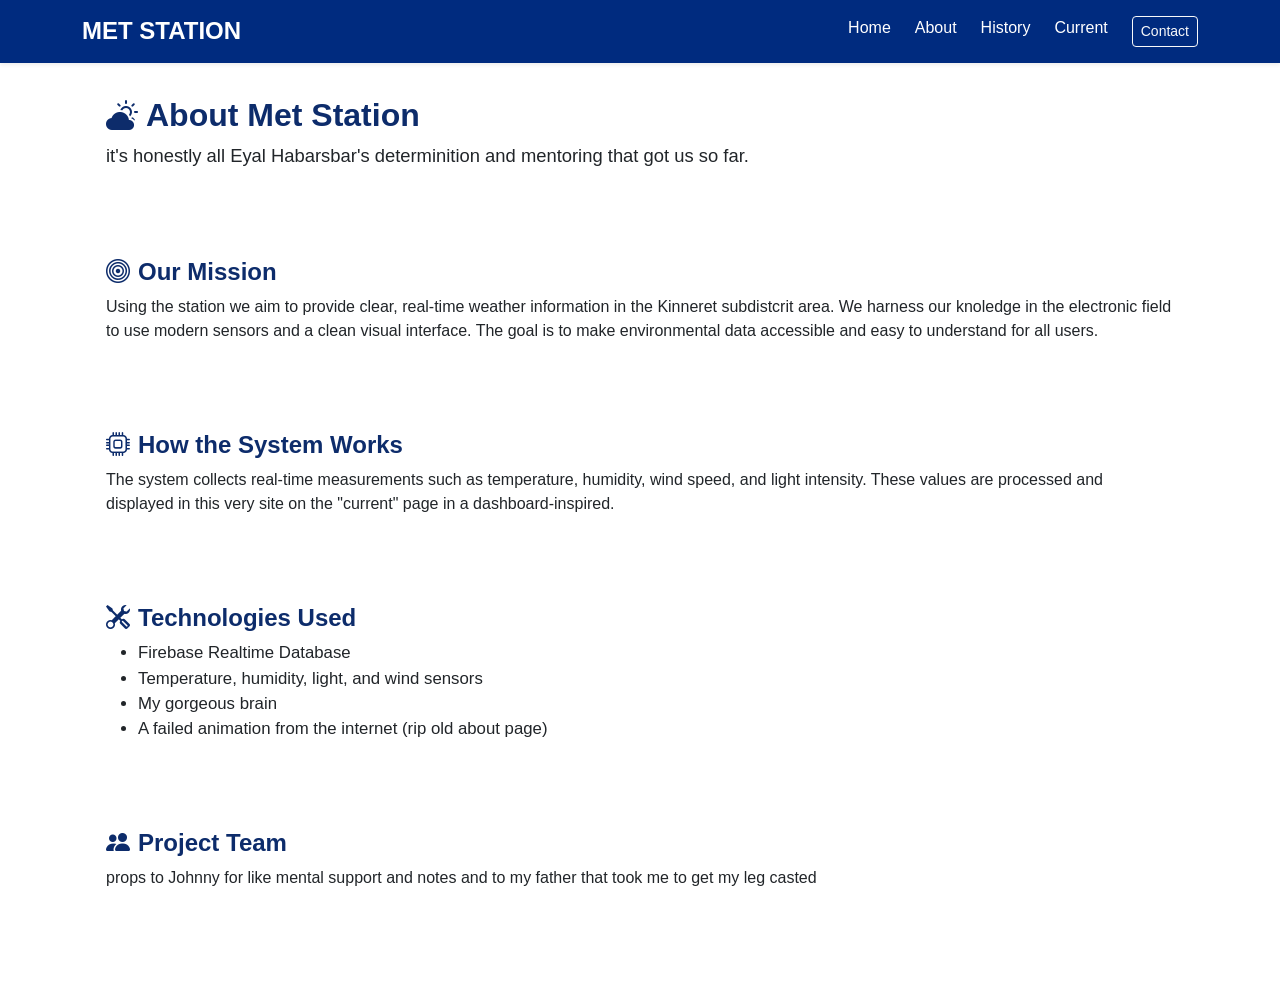
==== about.html @ 09c8d05c "Add files via upload" ====
<!DOCTYPE html>
<html lang="en">
  <head>
    <!-- Required meta tags -->
    <meta charset="utf-8" />
    <meta
      name="viewport"
      content="width=device-width, initial-scale=1, shrink-to-fit=no"
    />

    <!-- Bootstrap CSS -->
    <link
      rel="stylesheet"
      href="https://cdn.jsdelivr.net/npm/bootstrap@4.3.1/dist/css/bootstrap.min.css"
      integrity="sha384-ggOyR0iXCbMQv3Xipma34MD+dH/1fQ784/j6cY/iJTQUOhcWr7x9JvoRxT2MZw1T"
      crossorigin="anonymous"
    />

    <title>about</title>

    <link
      href="https://cdn.jsdelivr.net/npm/bootstrap@5.3.3/dist/css/bootstrap.min.css"
      rel="stylesheet"
    />
    <link
      href="https://cdn.jsdelivr.net/npm/bootstrap-icons@1.11.3/font/bootstrap-icons.css"
      rel="stylesheet"
    />
  </head>
  <body style="font-family: Verdana, Geneva, Tahoma, sans-serif">
    <!-- Navbar -->
    <div
      class="bg-dark text-white py-3 shadow-sm fixed-top"
      style="background-color: #002b7f !important"
    >
      <div class="container d-flex justify-content-between align-items-center">
        <h4 class="m-0" style="font-weight: bold">MET STATION</h4>
        <div class="d-flex gap-4">
          <a href="/HTML/mainmet.html" class="text-white text-decoration-none"
            >Home</a
          >
          <a href="/HTML/about.html" class="text-white text-decoration-none"
            >About</a
          >
          <a href="/HTML/histmet.html" class="text-white text-decoration-none"
            >History</a
          >
          <a href="/HTML/current.html" class="text-white text-decoration-none"
            >Current</a
          >
          <a href="/HTML/contact.html" class="btn btn-outline-light btn-sm"
            >Contact</a
          >
        </div>
      </div>
    </div>

    <div
      class="container mt-5 pt-4"
      style="padding-bottom: 40px; padding-top: 150px"
    >
      <!-- Page Title -->
      <div
        class="p-4 mb-4"
        style="background: rgba(255, 255, 255, 0.45); border-radius: 12px"
      >
        <h2 class="fw-bold" style="color: #0d2c6b">
          <i class="bi bi-cloud-sun-fill me-2"></i>About Met Station
        </h2>
        <p class="mt-2" style="font-size: 1.15rem">
          it's honestly all Eyal Habarsbar's determinition and mentoring that
          got us so far.
        </p>
      </div>

      <!-- Mission -->
      <div
        class="p-4 mb-4"
        style="background: rgba(255, 255, 255, 0.45); border-radius: 12px"
      >
        <h4 class="fw-bold" style="color: #0d2c6b">
          <i class="bi bi-bullseye me-2"></i>Our Mission
        </h4>
        <p>
          Using the station we aim to provide clear, real-time weather
          information in the Kinneret subdistcrit area. We harness our knoledge
          in the electronic field to use modern sensors and a clean visual
          interface. The goal is to make environmental data accessible and easy
          to understand for all users.
        </p>
      </div>

      <!-- System Overview -->
      <div
        class="p-4 mb-4"
        style="background: rgba(255, 255, 255, 0.45); border-radius: 12px"
      >
        <h4 class="fw-bold" style="color: #0d2c6b">
          <i class="bi bi-cpu me-2"></i>How the System Works
        </h4>
        <p>
          The system collects real-time measurements such as temperature,
          humidity, wind speed, and light intensity. These values are processed
          and displayed in this very site on the "current" page in a
          dashboard-inspired.
        </p>
      </div>

      <!-- Technologies Used -->
      <div
        class="p-4 mb-4"
        style="background: rgba(255, 255, 255, 0.45); border-radius: 12px"
      >
        <h4 class="fw-bold" style="color: #0d2c6b">
          <i class="bi bi-tools me-2"></i>Technologies Used
        </h4>
        <ul style="font-size: 1.05rem">
          <li>Firebase Realtime Database</li>
          <li>Temperature, humidity, light, and wind sensors</li>
          <li>My gorgeous brain</li>
          <li>A failed animation from the internet (rip old about page)</li>
        </ul>
      </div>

      <!-- Team / Credits -->
      <div
        class="p-4 mb-4"
        style="background: rgba(255, 255, 255, 0.45); border-radius: 12px"
      >
        <h4 class="fw-bold" style="color: #0d2c6b">
          <i class="bi bi-people-fill me-2"></i>Project Team
        </h4>
        
        <p>
          props to Johnny for like mental support and notes and to my father that took me
          to get my leg casted
        </p>
      </div>
    </div>

    <!-- cloud background -->
    <div id="background-wrap">
      <div class="x1">
        <div class="cloud"></div>
      </div>

      <div class="x2">
        <div class="cloud"></div>
      </div>

      <div class="x3">
        <div class="cloud"></div>
      </div>

      <div class="x4">
        <div class="cloud"></div>
      </div>

      <div class="x5">
        <div class="cloud"></div>
      </div>
    </div>

    <!-- link to css -->
    <link rel="stylesheet" href="/CSS/mainmet.css" />
    <link rel="stylesheet" href="/CSS/about.css" />

    <!-- Optional JavaScript -->
    <!-- jQuery first, then Popper.js, then Bootstrap JS -->
    <script
      src="https://code.jquery.com/jquery-3.3.1.slim.min.js"
      integrity="sha384-q8i/X+965DzO0rT7abK41JStQIAqVgRVzpbzo5smXKp4YfRvH+8abtTE1Pi6jizo"
      crossorigin="anonymous"
    ></script>
    <script
      src="https://cdn.jsdelivr.net/npm/popper.js@1.14.7/dist/umd/popper.min.js"
      integrity="sha384-UO2eT0CpHqdSJQ6hJty5KVphtPhzWj9WO1clHTMGa3JDZwrnQq4sF86dIHNDz0W1"
      crossorigin="anonymous"
    ></script>
    <script
      src="https://cdn.jsdelivr.net/npm/bootstrap@4.3.1/dist/js/bootstrap.min.js"
      integrity="sha384-JjSmVgyd0p3pXB1rRibZUAYoIIy6OrQ6VrjIEaFf/nJGzIxFDsf4x0xIM+B07jRM"
      crossorigin="anonymous"
    ></script>
  </body>
</html>
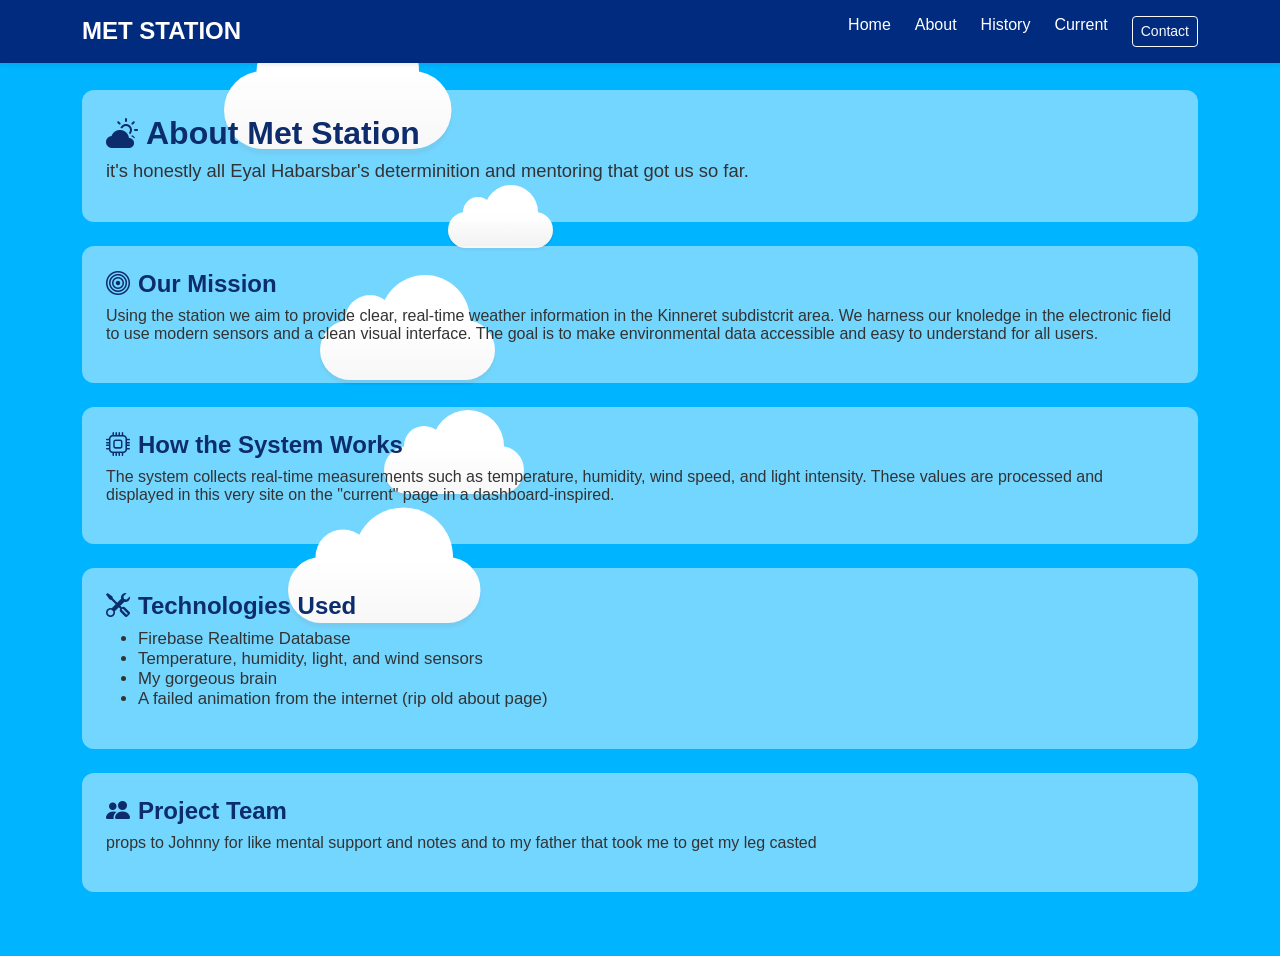
==== commit 584566a7: "change the contact navbar and move out of the HTML folder all the files, move all the files from the" ====
--- a/about.html
+++ b/about.html
@@ -1,186 +1,186 @@
-<!DOCTYPE html>
-<html lang="en">
-  <head>
-    <!-- Required meta tags -->
-    <meta charset="utf-8" />
-    <meta
-      name="viewport"
-      content="width=device-width, initial-scale=1, shrink-to-fit=no"
-    />
-
-    <!-- Bootstrap CSS -->
-    <link
-      rel="stylesheet"
-      href="https://cdn.jsdelivr.net/npm/bootstrap@4.3.1/dist/css/bootstrap.min.css"
-      integrity="sha384-ggOyR0iXCbMQv3Xipma34MD+dH/1fQ784/j6cY/iJTQUOhcWr7x9JvoRxT2MZw1T"
-      crossorigin="anonymous"
-    />
-
-    <title>about</title>
-
-    <link
-      href="https://cdn.jsdelivr.net/npm/bootstrap@5.3.3/dist/css/bootstrap.min.css"
-      rel="stylesheet"
-    />
-    <link
-      href="https://cdn.jsdelivr.net/npm/bootstrap-icons@1.11.3/font/bootstrap-icons.css"
-      rel="stylesheet"
-    />
-  </head>
-  <body style="font-family: Verdana, Geneva, Tahoma, sans-serif">
-    <!-- Navbar -->
-    <div
-      class="bg-dark text-white py-3 shadow-sm fixed-top"
-      style="background-color: #002b7f !important"
-    >
-      <div class="container d-flex justify-content-between align-items-center">
-        <h4 class="m-0" style="font-weight: bold">MET STATION</h4>
-        <div class="d-flex gap-4">
-          <a href="/HTML/mainmet.html" class="text-white text-decoration-none"
-            >Home</a
-          >
-          <a href="/HTML/about.html" class="text-white text-decoration-none"
-            >About</a
-          >
-          <a href="/HTML/histmet.html" class="text-white text-decoration-none"
-            >History</a
-          >
-          <a href="/HTML/current.html" class="text-white text-decoration-none"
-            >Current</a
-          >
-          <a href="/HTML/contact.html" class="btn btn-outline-light btn-sm"
-            >Contact</a
-          >
-        </div>
-      </div>
-    </div>
-
-    <div
-      class="container mt-5 pt-4"
-      style="padding-bottom: 40px; padding-top: 150px"
-    >
-      <!-- Page Title -->
-      <div
-        class="p-4 mb-4"
-        style="background: rgba(255, 255, 255, 0.45); border-radius: 12px"
-      >
-        <h2 class="fw-bold" style="color: #0d2c6b">
-          <i class="bi bi-cloud-sun-fill me-2"></i>About Met Station
-        </h2>
-        <p class="mt-2" style="font-size: 1.15rem">
-          it's honestly all Eyal Habarsbar's determinition and mentoring that
-          got us so far.
-        </p>
-      </div>
-
-      <!-- Mission -->
-      <div
-        class="p-4 mb-4"
-        style="background: rgba(255, 255, 255, 0.45); border-radius: 12px"
-      >
-        <h4 class="fw-bold" style="color: #0d2c6b">
-          <i class="bi bi-bullseye me-2"></i>Our Mission
-        </h4>
-        <p>
-          Using the station we aim to provide clear, real-time weather
-          information in the Kinneret subdistcrit area. We harness our knoledge
-          in the electronic field to use modern sensors and a clean visual
-          interface. The goal is to make environmental data accessible and easy
-          to understand for all users.
-        </p>
-      </div>
-
-      <!-- System Overview -->
-      <div
-        class="p-4 mb-4"
-        style="background: rgba(255, 255, 255, 0.45); border-radius: 12px"
-      >
-        <h4 class="fw-bold" style="color: #0d2c6b">
-          <i class="bi bi-cpu me-2"></i>How the System Works
-        </h4>
-        <p>
-          The system collects real-time measurements such as temperature,
-          humidity, wind speed, and light intensity. These values are processed
-          and displayed in this very site on the "current" page in a
-          dashboard-inspired.
-        </p>
-      </div>
-
-      <!-- Technologies Used -->
-      <div
-        class="p-4 mb-4"
-        style="background: rgba(255, 255, 255, 0.45); border-radius: 12px"
-      >
-        <h4 class="fw-bold" style="color: #0d2c6b">
-          <i class="bi bi-tools me-2"></i>Technologies Used
-        </h4>
-        <ul style="font-size: 1.05rem">
-          <li>Firebase Realtime Database</li>
-          <li>Temperature, humidity, light, and wind sensors</li>
-          <li>My gorgeous brain</li>
-          <li>A failed animation from the internet (rip old about page)</li>
-        </ul>
-      </div>
-
-      <!-- Team / Credits -->
-      <div
-        class="p-4 mb-4"
-        style="background: rgba(255, 255, 255, 0.45); border-radius: 12px"
-      >
-        <h4 class="fw-bold" style="color: #0d2c6b">
-          <i class="bi bi-people-fill me-2"></i>Project Team
-        </h4>
-        
-        <p>
-          props to Johnny for like mental support and notes and to my father that took me
-          to get my leg casted
-        </p>
-      </div>
-    </div>
-
-    <!-- cloud background -->
-    <div id="background-wrap">
-      <div class="x1">
-        <div class="cloud"></div>
-      </div>
-
-      <div class="x2">
-        <div class="cloud"></div>
-      </div>
-
-      <div class="x3">
-        <div class="cloud"></div>
-      </div>
-
-      <div class="x4">
-        <div class="cloud"></div>
-      </div>
-
-      <div class="x5">
-        <div class="cloud"></div>
-      </div>
-    </div>
-
-    <!-- link to css -->
-    <link rel="stylesheet" href="/CSS/mainmet.css" />
-    <link rel="stylesheet" href="/CSS/about.css" />
-
-    <!-- Optional JavaScript -->
-    <!-- jQuery first, then Popper.js, then Bootstrap JS -->
-    <script
-      src="https://code.jquery.com/jquery-3.3.1.slim.min.js"
-      integrity="sha384-q8i/X+965DzO0rT7abK41JStQIAqVgRVzpbzo5smXKp4YfRvH+8abtTE1Pi6jizo"
-      crossorigin="anonymous"
-    ></script>
-    <script
-      src="https://cdn.jsdelivr.net/npm/popper.js@1.14.7/dist/umd/popper.min.js"
-      integrity="sha384-UO2eT0CpHqdSJQ6hJty5KVphtPhzWj9WO1clHTMGa3JDZwrnQq4sF86dIHNDz0W1"
-      crossorigin="anonymous"
-    ></script>
-    <script
-      src="https://cdn.jsdelivr.net/npm/bootstrap@4.3.1/dist/js/bootstrap.min.js"
-      integrity="sha384-JjSmVgyd0p3pXB1rRibZUAYoIIy6OrQ6VrjIEaFf/nJGzIxFDsf4x0xIM+B07jRM"
-      crossorigin="anonymous"
-    ></script>
-  </body>
-</html>
+<!doctype html>
+<html lang="en">
+  <head>
+    <!-- Required meta tags -->
+    <meta charset="utf-8" />
+<a href="/MET-Station/HTML/about.html" class="text-white text-decoration-none">About</a>    <meta
+      name="viewport"
+      content="width=device-width, initial-scale=1, shrink-to-fit=no"
+    />
+
+    <!-- Bootstrap CSS -->
+    <link
+      rel="stylesheet"
+      href="https://cdn.jsdelivr.net/npm/bootstrap@4.3.1/dist/css/bootstrap.min.css"
+      integrity="sha384-ggOyR0iXCbMQv3Xipma34MD+dH/1fQ784/j6cY/iJTQUOhcWr7x9JvoRxT2MZw1T"
+      crossorigin="anonymous"
+    />
+
+    <title>about</title>
+
+    <link
+      href="https://cdn.jsdelivr.net/npm/bootstrap@5.3.3/dist/css/bootstrap.min.css"
+      rel="stylesheet"
+    />
+    <link
+      href="https://cdn.jsdelivr.net/npm/bootstrap-icons@1.11.3/font/bootstrap-icons.css"
+      rel="stylesheet"
+    />
+  </head>
+  <body style="font-family: Verdana, Geneva, Tahoma, sans-serif">
+    <!-- Navbar -->
+    <div
+      class="bg-dark text-white py-3 shadow-sm fixed-top"
+      style="background-color: #002b7f !important"
+    >
+      <div class="container d-flex justify-content-between align-items-center">
+        <h4 class="m-0" style="font-weight: bold">MET STATION</h4>
+        <div class="d-flex gap-4">
+          <a href="index.html" class="text-white text-decoration-none"
+            >Home</a
+          >
+          <a href="about.html" class="text-white text-decoration-none"
+            >About</a
+          >
+          <a href="histmet.html" class="text-white text-decoration-none"
+            >History</a
+          >
+          <a href="current.html" class="text-white text-decoration-none"
+            >Current</a
+          >
+          <a href="contact.html" class="btn btn-outline-light btn-sm"
+            >Contact</a
+          >
+        </div>
+      </div>
+    </div>
+
+    <div
+      class="container mt-5 pt-4"
+      style="padding-bottom: 40px; padding-top: 150px"
+    >
+      <!-- Page Title -->
+      <div
+        class="p-4 mb-4"
+        style="background: rgba(255, 255, 255, 0.45); border-radius: 12px"
+      >
+        <h2 class="fw-bold" style="color: #0d2c6b">
+          <i class="bi bi-cloud-sun-fill me-2"></i>About Met Station
+        </h2>
+        <p class="mt-2" style="font-size: 1.15rem">
+          it's honestly all Eyal Habarsbar's determinition and mentoring that
+          got us so far.
+        </p>
+      </div>
+
+      <!-- Mission -->
+      <div
+        class="p-4 mb-4"
+        style="background: rgba(255, 255, 255, 0.45); border-radius: 12px"
+      >
+        <h4 class="fw-bold" style="color: #0d2c6b">
+          <i class="bi bi-bullseye me-2"></i>Our Mission
+        </h4>
+        <p>
+          Using the station we aim to provide clear, real-time weather
+          information in the Kinneret subdistcrit area. We harness our knoledge
+          in the electronic field to use modern sensors and a clean visual
+          interface. The goal is to make environmental data accessible and easy
+          to understand for all users.
+        </p>
+      </div>
+
+      <!-- System Overview -->
+      <div
+        class="p-4 mb-4"
+        style="background: rgba(255, 255, 255, 0.45); border-radius: 12px"
+      >
+        <h4 class="fw-bold" style="color: #0d2c6b">
+          <i class="bi bi-cpu me-2"></i>How the System Works
+        </h4>
+        <p>
+          The system collects real-time measurements such as temperature,
+          humidity, wind speed, and light intensity. These values are processed
+          and displayed in this very site on the "current" page in a
+          dashboard-inspired.
+        </p>
+      </div>
+
+      <!-- Technologies Used -->
+      <div
+        class="p-4 mb-4"
+        style="background: rgba(255, 255, 255, 0.45); border-radius: 12px"
+      >
+        <h4 class="fw-bold" style="color: #0d2c6b">
+          <i class="bi bi-tools me-2"></i>Technologies Used
+        </h4>
+        <ul style="font-size: 1.05rem">
+          <li>Firebase Realtime Database</li>
+          <li>Temperature, humidity, light, and wind sensors</li>
+          <li>My gorgeous brain</li>
+          <li>A failed animation from the internet (rip old about page)</li>
+        </ul>
+      </div>
+
+      <!-- Team / Credits -->
+      <div
+        class="p-4 mb-4"
+        style="background: rgba(255, 255, 255, 0.45); border-radius: 12px"
+      >
+        <h4 class="fw-bold" style="color: #0d2c6b">
+          <i class="bi bi-people-fill me-2"></i>Project Team
+        </h4>
+
+        <p>
+          props to Johnny for like mental support and notes and to my father
+          that took me to get my leg casted
+        </p>
+      </div>
+    </div>
+
+    <!-- cloud background -->
+    <div id="background-wrap">
+      <div class="x1">
+        <div class="cloud"></div>
+      </div>
+
+      <div class="x2">
+        <div class="cloud"></div>
+      </div>
+
+      <div class="x3">
+        <div class="cloud"></div>
+      </div>
+
+      <div class="x4">
+        <div class="cloud"></div>
+      </div>
+
+      <div class="x5">
+        <div class="cloud"></div>
+      </div>
+    </div>
+
+    <!-- link to css -->
+    <link rel="stylesheet" href="../CSS/mainmet.css" />
+    <link rel="stylesheet" href="../CSS/about.css" />
+
+    <!-- Optional JavaScript -->
+    <!-- jQuery first, then Popper.js, then Bootstrap JS -->
+    <script
+      src="https://code.jquery.com/jquery-3.3.1.slim.min.js"
+      integrity="sha384-q8i/X+965DzO0rT7abK41JStQIAqVgRVzpbzo5smXKp4YfRvH+8abtTE1Pi6jizo"
+      crossorigin="anonymous"
+    ></script>
+    <script
+      src="https://cdn.jsdelivr.net/npm/popper.js@1.14.7/dist/umd/popper.min.js"
+      integrity="sha384-UO2eT0CpHqdSJQ6hJty5KVphtPhzWj9WO1clHTMGa3JDZwrnQq4sF86dIHNDz0W1"
+      crossorigin="anonymous"
+    ></script>
+    <script
+      src="https://cdn.jsdelivr.net/npm/bootstrap@4.3.1/dist/js/bootstrap.min.js"
+      integrity="sha384-JjSmVgyd0p3pXB1rRibZUAYoIIy6OrQ6VrjIEaFf/nJGzIxFDsf4x0xIM+B07jRM"
+      crossorigin="anonymous"
+    ></script>
+  </body>
+</html>
--- a/CSS/mainmet.css
+++ b/CSS/mainmet.css
@@ -0,0 +1,173 @@
+/* 
+  קובץ CSS הראשי לעיצוב הרקע (עננים) וסטייל כללי של הדף.
+  ההערות בעברית להבהרה מה כל חלק עושה.
+*/
+
+body {
+    /* רקע הדף, צבע טקסט וגופן ברירת מחדל */
+    background: #00b4ff;
+    color: #333;
+    /* כאן ניתן לשנות את הגופן הכללי של האתר */
+    font: 100% Arial, Sans Serif;
+    height: 100vh;
+    margin: 0;
+    padding: 0;
+    overflow-x: hidden;
+}
+
+/* מיכל העננים שמכסה את המסך (ממצב קבוע) */
+#background-wrap {
+    bottom: 0;
+    left: 0;
+    padding-top: 50px;
+    position: fixed;
+    right: 0;
+    top: 0;
+    z-index: -1; /* נשאר מאחורי התוכן */
+}
+
+/* ------------------------------------------------------------------
+   אנימציות - מגדירות את תנועת העננים משמאל לימין
+   ------------------------------------------------------------------ */
+
+/* אנימציית ענן: הזזה אופקית מהשמאל לימין */
+@-webkit-keyframes animateCloud {
+    0% {
+        margin-left: -1000px;
+    }
+    100% {
+        margin-left: 100%;
+    }
+}
+@-moz-keyframes animateCloud {
+    0% {
+        margin-left: -1000px;
+    }
+    100% {
+        margin-left: 100%;
+    }
+}
+@keyframes animateCloud {
+    0% {
+        margin-left: -1000px;
+    }
+    100% {
+        margin-left: 100%;
+    }
+}
+
+/* ------------------------------------------------------------------
+   מחלקות .x1 .x2 ... - מהירות/גודל שונות לכל ענן כדי ליצור עומק
+   כל מחלקה משתמשת באותה אנימציה אבל עם זמן ומהירות שונים
+   ------------------------------------------------------------------ */
+
+.x1 {
+    -webkit-animation: animateCloud 35s linear infinite;
+    -moz-animation: animateCloud 35s linear infinite;
+    animation: animateCloud 35s linear infinite;
+    
+    -webkit-transform: scale(0.65);
+    -moz-transform: scale(0.65);
+    transform: scale(0.65);
+}
+
+.x2 {
+    -webkit-animation: animateCloud 20s linear infinite;
+    -moz-animation: animateCloud 20s linear infinite;
+    animation: animateCloud 20s linear infinite;
+    
+    -webkit-transform: scale(0.3);
+    -moz-transform: scale(0.3);
+    transform: scale(0.3);
+}
+
+.x3 {
+    -webkit-animation: animateCloud 30s linear infinite;
+    -moz-animation: animateCloud 30s linear infinite;
+    animation: animateCloud 30s linear infinite;
+    
+    -webkit-transform: scale(0.5);
+    -moz-transform: scale(0.5);
+    transform: scale(0.5);
+}
+
+.x4 {
+    -webkit-animation: animateCloud 18s linear infinite;
+    -moz-animation: animateCloud 18s linear infinite;
+    animation: animateCloud 18s linear infinite;
+    
+    -webkit-transform: scale(0.4);
+    -moz-transform: scale(0.4);
+    transform: scale(0.4);
+}
+
+.x5 {
+    -webkit-animation: animateCloud 25s linear infinite;
+    -moz-animation: animateCloud 25s linear infinite;
+    animation: animateCloud 25s linear infinite;
+    
+    -webkit-transform: scale(0.55);
+    -moz-transform: scale(0.55);
+    transform: scale(0.55);
+}
+
+/* ------------------------------------------------------------------
+   עיצוב העצמים - מחלקת .cloud מייצרת את הצורה של הענן
+   כולל צל ומעגלים נוספים (::before/::after) להשלמת הצורה
+   ------------------------------------------------------------------ */
+
+.cloud {
+    /* צבע ומעבר גראדיאנט עדין לענן */
+    background: #fff;
+    background: -moz-linear-gradient(top,  #fff 5%, #f1f1f1 100%);
+    background: -webkit-gradient(linear, left top, left bottom, color-stop(5%,#fff), color-stop(100%,#f1f1f1));
+    background: -webkit-linear-gradient(top,  #fff 5%,#f1f1f1 100%);
+    background: -o-linear-gradient(top,  #fff 5%,#f1f1f1 100%);
+    background: -ms-linear-gradient(top,  #fff 5%,#f1f1f1 100%);
+    background: linear-gradient(top,  #fff 5%,#f1f1f1 100%);
+    filter: progid:DXImageTransform.Microsoft.gradient( startColorstr='#fff', endColorstr='#f1f1f1',GradientType=0 );
+    
+    /* פינות מעוגלות וצל לשיפור התחושה */
+    -webkit-border-radius: 100px;
+    -moz-border-radius: 100px;
+    border-radius: 100px;
+    
+    -webkit-box-shadow: 0 8px 5px rgba(0, 0, 0, 0.1);
+    -moz-box-shadow: 0 8px 5px rgba(0, 0, 0, 0.1);
+    box-shadow: 0 8px 5px rgba(0, 0, 0, 0.1);
+
+    /* גודל יחסית - אפשר לשנות לגודל אחר */
+    height: 120px;
+    position: relative;
+    width: 350px;
+}
+
+/* ה"בליטות" של הענן בצידי הצורה */
+.cloud:after, .cloud:before {
+    background: #fff;
+    content: '';
+    position: absolute;
+    z-indeX: -1;
+}
+
+.cloud:after {
+    -webkit-border-radius: 100px;
+    -moz-border-radius: 100px;
+    border-radius: 100px;
+
+    height: 100px;
+    left: 50px;
+    top: -50px;
+    width: 100px;
+}
+
+.cloud:before {
+    -webkit-border-radius: 200px;
+    -moz-border-radius: 200px;
+    border-radius: 200px;
+
+    width: 180px;
+    height: 180px;
+    right: 50px;
+    top: -90px;
+}
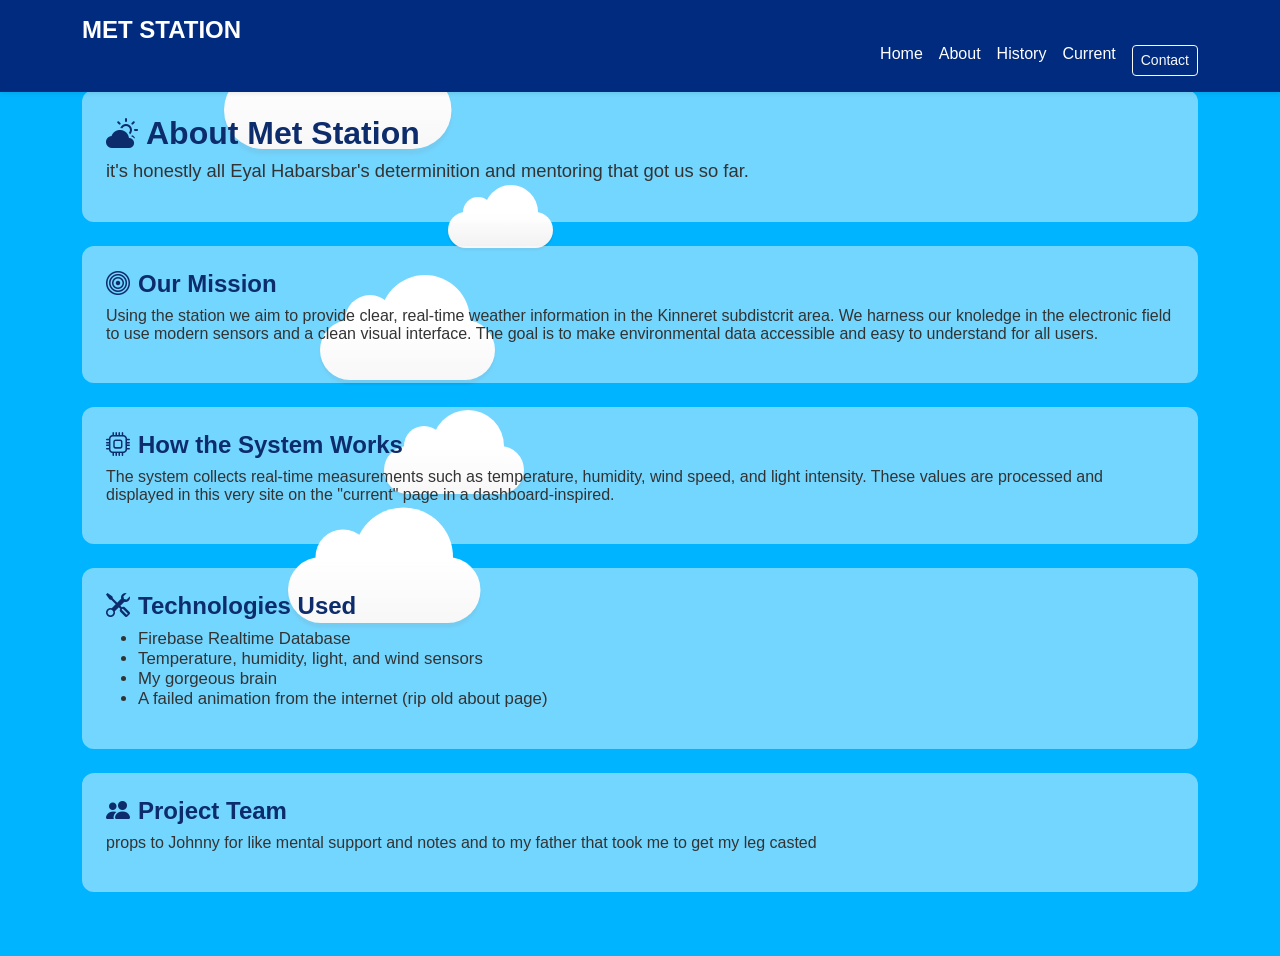
==== commit 511aef5c: "change about html navbar" ====
--- a/about.html
+++ b/about.html
@@ -3,7 +3,7 @@
   <head>
     <!-- Required meta tags -->
     <meta charset="utf-8" />
-<a href="/MET-Station/HTML/about.html" class="text-white text-decoration-none">About</a>    <meta
+<a href="about.html" class="text-white text-decoration-none">About</a>    <meta
       name="viewport"
       content="width=device-width, initial-scale=1, shrink-to-fit=no"
     />
@@ -28,32 +28,25 @@
     />
   </head>
   <body style="font-family: Verdana, Geneva, Tahoma, sans-serif">
-    <!-- Navbar -->
-    <div
-      class="bg-dark text-white py-3 shadow-sm fixed-top"
-      style="background-color: #002b7f !important"
-    >
-      <div class="container d-flex justify-content-between align-items-center">
-        <h4 class="m-0" style="font-weight: bold">MET STATION</h4>
-        <div class="d-flex gap-4">
-          <a href="index.html" class="text-white text-decoration-none"
-            >Home</a
-          >
-          <a href="about.html" class="text-white text-decoration-none"
-            >About</a
-          >
-          <a href="histmet.html" class="text-white text-decoration-none"
-            >History</a
-          >
-          <a href="current.html" class="text-white text-decoration-none"
-            >Current</a
-          >
-          <a href="contact.html" class="btn btn-outline-light btn-sm"
-            >Contact</a
-          >
-        </div>
-      </div>
+<!-- Navbar -->
+<div
+  class="text-white py-3 shadow-sm fixed-top"
+  style="background-color: #002b7f !important"
+>
+  <div class="container d-flex flex-wrap justify-content-between align-items-center">
+
+    <h4 class="m-0 fw-bold">MET STATION</h4>
+
+    <div class="d-flex flex-wrap gap-3 mt-2 mt-md-0 w-100 w-md-auto justify-content-center justify-content-md-end">
+      <a href="index.html" class="text-white text-decoration-none">Home</a>
+      <a href="about.html" class="text-white text-decoration-none">About</a>
+      <a href="histmet.html" class="text-white text-decoration-none">History</a>
+      <a href="current.html" class="text-white text-decoration-none">Current</a>
+      <a href="contact.html" class="btn btn-outline-light btn-sm">Contact</a>
     </div>
+
+  </div>
+</div>
 
     <div
       class="container mt-5 pt-4"
@@ -162,8 +155,8 @@
     </div>
 
     <!-- link to css -->
-    <link rel="stylesheet" href="../CSS/mainmet.css" />
-    <link rel="stylesheet" href="../CSS/about.css" />
+    <link rel="stylesheet" href="CSS/mainmet.css" />
+    <link rel="stylesheet" href="CSS/about.css" />
 
     <!-- Optional JavaScript -->
     <!-- jQuery first, then Popper.js, then Bootstrap JS -->
